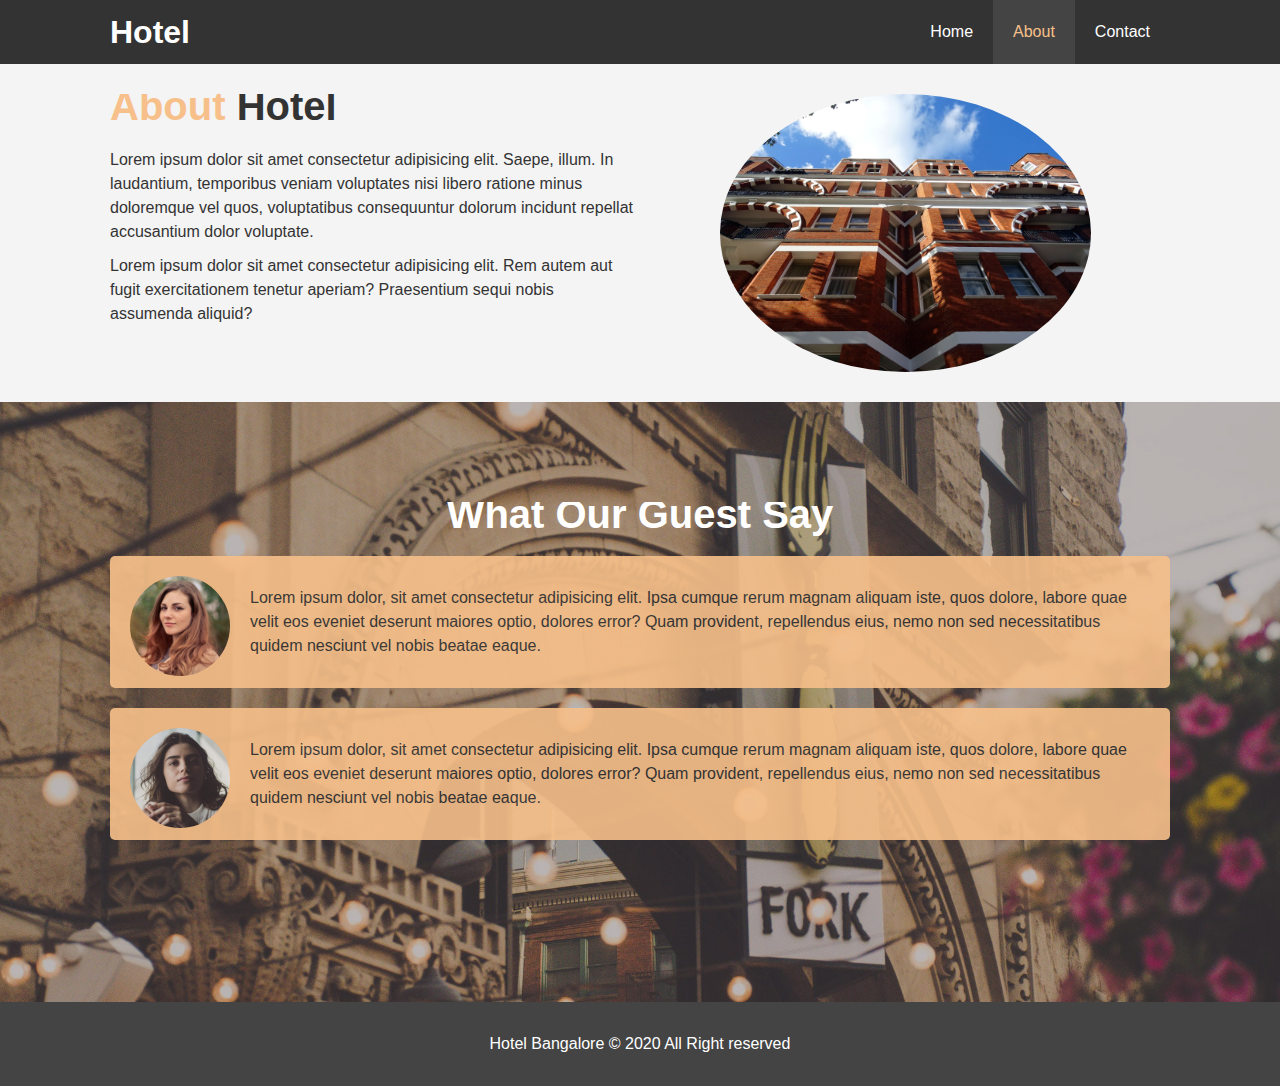
==== about.html @ 26d81d7f "for netlify hosting" ====
<!DOCTYPE html>
<html lang="en">
<head>
  <meta charset="UTF-8">
  <meta name="viewport" content="width=device-width, initial-scale=1.0">
  <meta name="discription" content="Welcome to my hotel, have a great experience">
  <meta name="keywords" content="Banglore,hotel,new">
  <link rel="stylesheet" href="css/style.css">
  <title>Hotel Bangalore | About</title>
</head>
<body>
  <header>
    <nav id="navbar">
      <div class="container">
        <h1 class="logo"><a href="index.html">Hotel</a></h1>
        <ul>
          <li><a href="index.html">Home</a></li>
          <li><a class="current" href="about.html">About</a></li>
          <li><a href="contact.html">Contact</a></li>
        </ul>
      </div>
    </nav>
  </header>
  <section id="about-info" class="bg-light py-3">
    <div class="container">
      <div class="info-left">
        <h1 class="l-heading"><span class="primary-text">About</span> Hotel</h1>
        <p>Lorem ipsum dolor sit amet consectetur adipisicing elit. Saepe, illum. In laudantium, temporibus veniam voluptates nisi libero ratione minus doloremque vel quos, voluptatibus consequuntur dolorum incidunt repellat accusantium dolor voluptate.</p>
        <p>Lorem ipsum dolor sit amet consectetur adipisicing elit. Rem autem aut fugit exercitationem tenetur aperiam? Praesentium sequi nobis assumenda aliquid?</p>
      </div>
      <div class="info-right">
        <img src="./img/photo-2.jpg" alt="Hotel">
      </div>
    </div>
  </section>
  <div class="clr"></div>
  <section id="testimonials" class="py-3">
    <div class="container">
      <h2 class="l-heading">What Our Guest Say</h2>
      <div class="testimonial bg-primary">
        <img src="./img/person-1.jpg" alt="Megha">
        <p>Lorem ipsum dolor, sit amet consectetur adipisicing elit. Ipsa cumque rerum magnam aliquam iste, quos dolore, labore quae velit eos eveniet deserunt maiores optio, dolores error? Quam provident, repellendus eius, nemo non sed necessitatibus quidem nesciunt vel nobis beatae eaque.</p>
      </div>
      <div class="testimonial bg-primary">
        <img src="./img/person-2.jpg" alt="Prerana">
        <p>Lorem ipsum dolor, sit amet consectetur adipisicing elit. Ipsa cumque rerum magnam aliquam iste, quos dolore, labore quae velit eos eveniet deserunt maiores optio, dolores error? Quam provident, repellendus eius, nemo non sed necessitatibus quidem nesciunt vel nobis beatae eaque.</p>
      </div>
    </div>
  </section>
  <footer id="main-footer">
    <p>Hotel Bangalore &copy; 2020 All Right reserved</p>
  </footer>
</body>
</html>
---- css/style.css ----
*{
  margin: 0;
  padding: 0;
  box-sizing: border-box;
}

/* main style */
html,body{
  font-family: 'Segoe UI', Tahoma, Geneva, Verdana, sans-serif;
  line-height: 1.5em;
}

a{
  color: #333;
  text-decoration: none;
}

h1,h2,h3{
  padding-bottom: 20px;
}

p{
  margin: 10px 0;
}

.container{
  margin: auto;
  max-width: 1100px;
  overflow: auto;
  padding: 0 20px;
}

.lead{
  font-size: 20px;
}

.py-1{padding: 10px 0;}
.py-2{padding: 20px 0;}
.py-3{padding: 30px 0;}

.clr{
  clear: both;
}

.l-heading{
  font-size: 40px;
}

.btn{
  display: inline-block;
  font-size: 18px;
  color: #fff;
  background: #333;
  padding: 13px 20px;
  border: none;
  cursor: pointer;
}

.btn:hover{
  background: #f7c08a;
  color: #333;
}

.btn-light{
  background: #f4f4f4;
  color: #333;
}

.primary-text{
  color:  #f7c08a;
}

.bg-dark{
  background: #333;
  color: #fff;
}

.bg-light{
  background: #f4f4f4;
  color: #333;
}

.bg-primary{
  background: #f7c08a;
  color: #333;
}

#navbar{
  background: #333;
  color: #fff;
  overflow: auto;
}

#navbar a{
  color: #fff;
}

#navbar h1{
  float: left;
  padding-top: 20px;
}

#navbar ul{
  list-style: none;
  float: right;
}

#navbar ul li{
  float: left;
}

#navbar ul li a{
  display: block;
  padding: 20px;
  text-align: center;
}

#navbar ul li a:hover,
#navbar ul li a.current{
  background: #444;
  color: #f7c08a;
}

#showcase{
  background-image: url('../img/showcase.jpg');
  background-repeat: no-repeat; 
  background-position: center center;
  background-size: cover;
  height: 600px;
}

#showcase .showcase-content{
  color: #fff;
  text-align: center;
  padding-top: 170px;
}

#showcase .showcase-content h1{
  font-size: 60px;
  line-height: 1.2em;
}

#showcase .showcase-content p{
  padding-bottom: 20px;
  line-height: 1.7em;
}

#home-info{
  height: 400px;
}

#home-info .info-img{
  float: left;
  width: 50%;
  background: url('../img/photo-1.jpg') no-repeat;
  min-height: 100%;
}

#home-info .info-content{
  float: right;
  width: 50%;
  height: 100%;
  text-align: center;
  padding: 50px 30px;
  overflow: hidden;
}

#home-info .info-content p{
  padding-bottom: 30px;
}

.box{
  width: 33%;
  float: left;
  text-align: center;
  padding: 50px;
}

#about-info .info-right{
  float:right;
  width: 50%;
  min-height: 100%;
}

#about-info .info-right img{
  display: block;
  margin: auto;
  width: 70%;
  border-radius: 50%;
}

#about-info .info-left{
  float: left;
  width: 50%;
  min-height: 100%;
}

#testimonials{
  height: 600px;
  background: url('../img/test-bg.jpg') no-repeat center center/cover;
  padding-top: 100px;
}

#testimonials h2{
  color: #fff;
  text-align: center;
  padding-bottom: 30px;
}

#testimonials .testimonial{
  padding: 20px;
  margin-bottom: 20px;
  border-radius: 5px;
  opacity: 0.9;
}

#testimonials .testimonial img{
  width: 100px;
  float: left;
  border-radius: 50%;
  margin-right: 20px;
}

#contact-form .form-group{
  margin-bottom: 20px;
}

#contact-form label{
  display: block;
  margin-bottom: 5px;
}

#contact-form input, 
#contact-form textarea{
  width: 100%;
  padding: 10px;
  border: 1px #ddd solid;
}

#contact-form textarea{
  height: 200px;
}

#contact-form input:focus, 
#contact-form textarea:focus{
  outline: none;
  border-color: #f7c08a;
}

#main-footer{
  background: #444;
  color: #fff;
  text-align: center;
  padding: 20px;
}
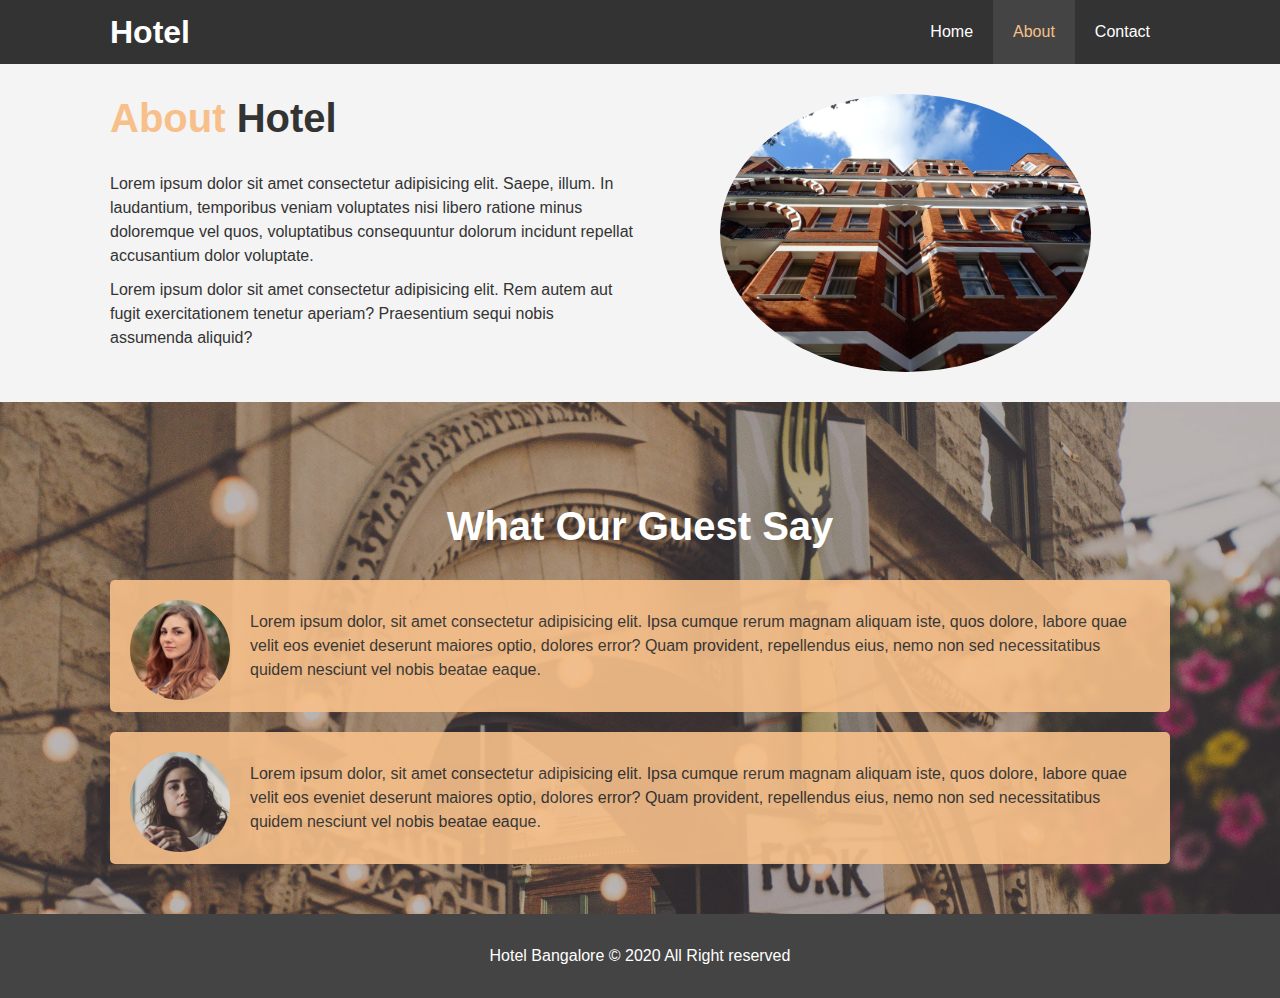
==== commit 37a8a1a4: "Add responsive design" ====
--- a/about.html
+++ b/about.html
@@ -6,6 +6,7 @@
   <meta name="discription" content="Welcome to my hotel, have a great experience">
   <meta name="keywords" content="Banglore,hotel,new">
   <link rel="stylesheet" href="css/style.css">
+  <link rel="stylesheet" media="screen and (max-width: 768px)" href="css/mobile.css">
   <title>Hotel Bangalore | About</title>
 </head>
 <body>
--- a/css/style.css
+++ b/css/style.css
@@ -44,6 +44,7 @@
 
 .l-heading{
   font-size: 40px;
+  line-height: 1.2em;
 }
 
 .btn{
@@ -95,7 +96,7 @@
   color: #fff;
 }
 
-#navbar h1{
+#navbar .logo{
   float: left;
   padding-top: 20px;
 }
@@ -196,7 +197,7 @@
 }
 
 #testimonials{
-  height: 600px;
+  height: 100%;
   background: url('../img/test-bg.jpg') no-repeat center center/cover;
   padding-top: 100px;
 }
--- a/css/mobile.css
+++ b/css/mobile.css
@@ -0,0 +1,59 @@
+#navbar .logo{
+  float: none;
+  text-align: center;
+}
+
+#navbar ul,
+#navbar ul li{
+  float: none;
+}
+
+#navbar ul li a{
+  padding: 5px;
+  border-bottom: #444 dotted 1px;
+}
+
+#showcase{
+  height: 100%;
+}
+
+#showcase .showcase-content{
+  padding-top: 70px;
+  padding-bottom: 30px;
+}
+
+#home-info{
+  height: fit-content;
+} 
+
+#home-info .info-img{
+  display: none;
+}
+
+#home-info .info-content{
+  float: none;
+  width: 100%;
+}
+
+.box{
+  float: none;
+  width: 100%;
+}
+
+#about-info .info-right,
+#about-info .info-left{
+  float: none;
+  width: 100%;
+}
+
+#about-info .info-right{
+  margin-top: 30px;
+}
+
+.l-heading{
+  text-align: center;
+}
+
+#contact-info .box{
+  border-bottom: #444 dotted 1px;
+}